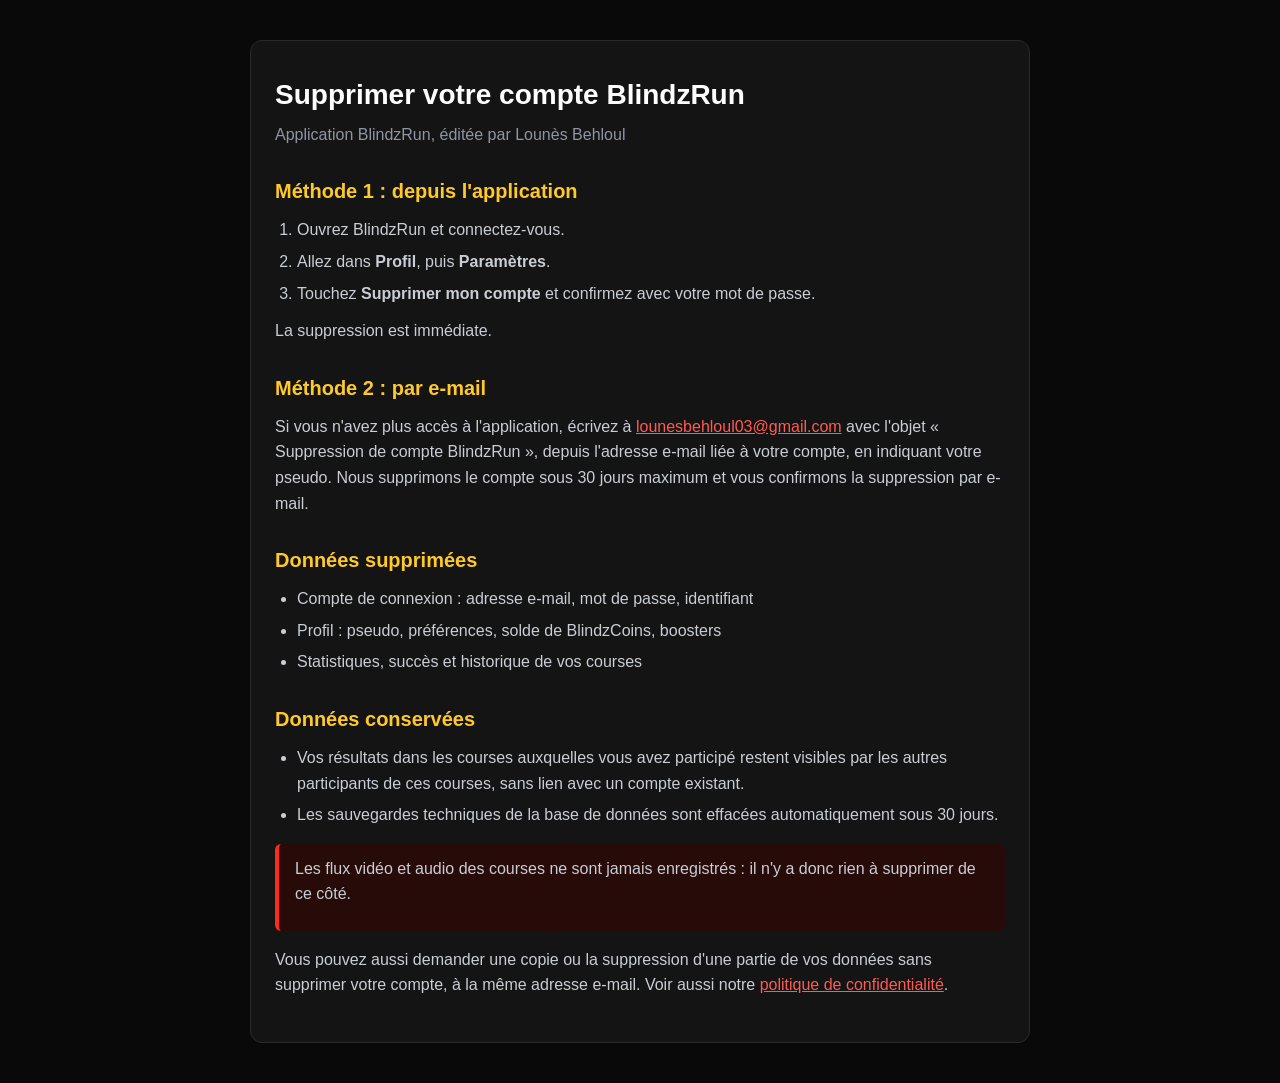
==== account-deletion.html @ 78bae071 "Privacy update" ====
<!DOCTYPE html>
<html lang="fr">
<head>
<meta charset="UTF-8">
<meta name="viewport" content="width=device-width, initial-scale=1.0">
<title>Suppression de compte - BlindzRun</title>
<link rel="stylesheet" href="style.css">
</head>
<body>
<div class="c">
<h1>Supprimer votre compte BlindzRun</h1>
<p class="sub">Application BlindzRun, éditée par Lounès Behloul</p>

<h2>Méthode 1 : depuis l'application</h2>
<ol>
<li>Ouvrez BlindzRun et connectez-vous.</li>
<li>Allez dans <strong>Profil</strong>, puis <strong>Paramètres</strong>.</li>
<li>Touchez <strong>Supprimer mon compte</strong> et confirmez avec votre mot de passe.</li>
</ol>
<p>La suppression est immédiate.</p>

<h2>Méthode 2 : par e-mail</h2>
<p>Si vous n'avez plus accès à l'application, écrivez à
<a href="mailto:lounesbehloul03@gmail.com?subject=Suppression%20de%20compte%20BlindzRun">lounesbehloul03@gmail.com</a>
avec l'objet « Suppression de compte BlindzRun », depuis l'adresse e-mail liée à votre compte, en indiquant votre pseudo.
Nous supprimons le compte sous 30 jours maximum et vous confirmons la suppression par e-mail.</p>

<h2>Données supprimées</h2>
<ul>
<li>Compte de connexion : adresse e-mail, mot de passe, identifiant</li>
<li>Profil : pseudo, préférences, solde de BlindzCoins, boosters</li>
<li>Statistiques, succès et historique de vos courses</li>
</ul>

<h2>Données conservées</h2>
<ul>
<li>Vos résultats dans les courses auxquelles vous avez participé restent visibles par les autres participants de ces courses, sans lien avec un compte existant.</li>
<li>Les sauvegardes techniques de la base de données sont effacées automatiquement sous 30 jours.</li>
</ul>

<div class="box"><p>Les flux vidéo et audio des courses ne sont jamais enregistrés : il n'y a donc rien à supprimer de ce côté.</p></div>

<p>Vous pouvez aussi demander une copie ou la suppression d'une partie de vos données sans supprimer votre compte, à la même adresse e-mail.
Voir aussi notre <a href="privacy-policy.html">politique de confidentialité</a>.</p>
</div>
</body>
</html>
---- style.css ----
*{box-sizing:border-box;margin:0;padding:0}
body{font-family:-apple-system,BlinkMacSystemFont,'Segoe UI',Roboto,Arial,sans-serif;line-height:1.6;color:#e8e8e8;background:#090909;padding:16px}
.c{max-width:780px;margin:24px auto;background:#141414;border:1px solid #2a2a2a;border-radius:12px;padding:32px 24px}
h1{color:#fff;font-size:28px;margin-bottom:4px}
.sub{color:#8f96a3;margin-bottom:24px}
h2{color:#ffc928;font-size:20px;margin:28px 0 10px}
p,ul,ol{margin-bottom:12px;color:#c9cdd4}
ul,ol{padding-left:22px}
li{margin-bottom:6px}
a{color:#ff5b52}
.box{background:#260b09;border-left:4px solid #ff2a1f;padding:12px 16px;border-radius:6px;margin:16px 0}
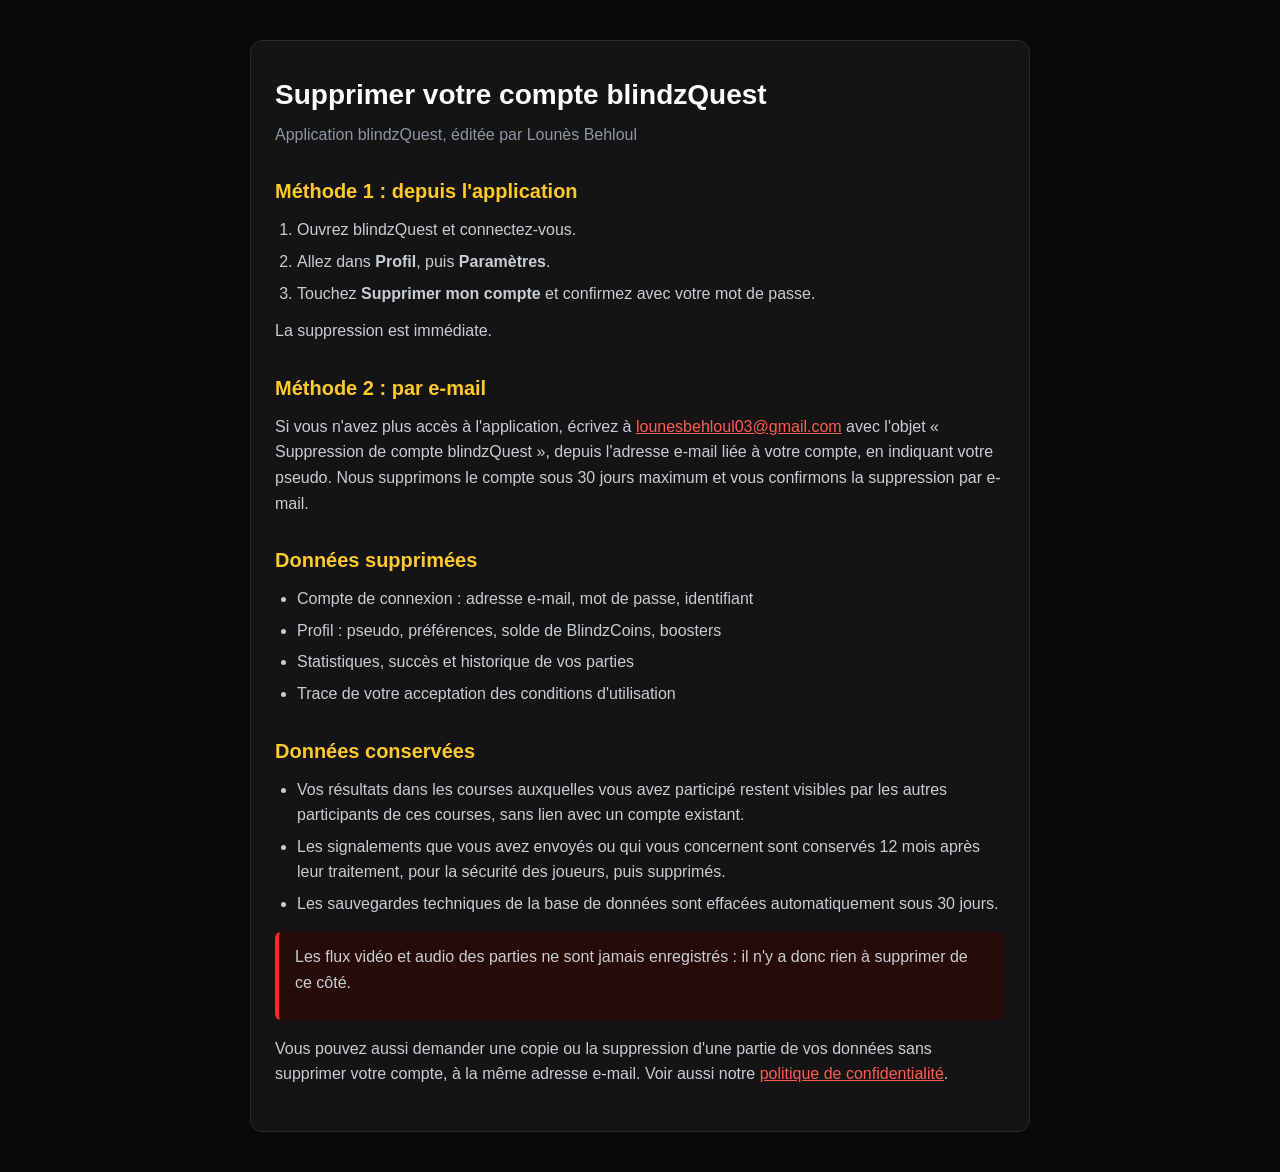
==== commit 9fbfdc61: "version blindzquest" ====
--- a/account-deletion.html
+++ b/account-deletion.html
@@ -3,17 +3,17 @@
 <head>
 <meta charset="UTF-8">
 <meta name="viewport" content="width=device-width, initial-scale=1.0">
-<title>Suppression de compte - BlindzRun</title>
+<title>Suppression de compte - blindzQuest</title>
 <link rel="stylesheet" href="style.css">
 </head>
 <body>
 <div class="c">
-<h1>Supprimer votre compte BlindzRun</h1>
-<p class="sub">Application BlindzRun, éditée par Lounès Behloul</p>
+<h1>Supprimer votre compte blindzQuest</h1>
+<p class="sub">Application blindzQuest, éditée par Lounès Behloul</p>
 
 <h2>Méthode 1 : depuis l'application</h2>
 <ol>
-<li>Ouvrez BlindzRun et connectez-vous.</li>
+<li>Ouvrez blindzQuest et connectez-vous.</li>
 <li>Allez dans <strong>Profil</strong>, puis <strong>Paramètres</strong>.</li>
 <li>Touchez <strong>Supprimer mon compte</strong> et confirmez avec votre mot de passe.</li>
 </ol>
@@ -21,27 +21,29 @@
 
 <h2>Méthode 2 : par e-mail</h2>
 <p>Si vous n'avez plus accès à l'application, écrivez à
-<a href="mailto:lounesbehloul03@gmail.com?subject=Suppression%20de%20compte%20BlindzRun">lounesbehloul03@gmail.com</a>
-avec l'objet « Suppression de compte BlindzRun », depuis l'adresse e-mail liée à votre compte, en indiquant votre pseudo.
+<a href="mailto:lounesbehloul03@gmail.com?subject=Suppression%20de%20compte%20blindzQuest">lounesbehloul03@gmail.com</a>
+avec l'objet « Suppression de compte blindzQuest », depuis l'adresse e-mail liée à votre compte, en indiquant votre pseudo.
 Nous supprimons le compte sous 30 jours maximum et vous confirmons la suppression par e-mail.</p>
 
 <h2>Données supprimées</h2>
 <ul>
 <li>Compte de connexion : adresse e-mail, mot de passe, identifiant</li>
 <li>Profil : pseudo, préférences, solde de BlindzCoins, boosters</li>
-<li>Statistiques, succès et historique de vos courses</li>
+<li>Statistiques, succès et historique de vos parties</li>
+<li>Trace de votre acceptation des conditions d'utilisation</li>
 </ul>
 
 <h2>Données conservées</h2>
 <ul>
 <li>Vos résultats dans les courses auxquelles vous avez participé restent visibles par les autres participants de ces courses, sans lien avec un compte existant.</li>
+<li>Les signalements que vous avez envoyés ou qui vous concernent sont conservés 12 mois après leur traitement, pour la sécurité des joueurs, puis supprimés.</li>
 <li>Les sauvegardes techniques de la base de données sont effacées automatiquement sous 30 jours.</li>
 </ul>
 
-<div class="box"><p>Les flux vidéo et audio des courses ne sont jamais enregistrés : il n'y a donc rien à supprimer de ce côté.</p></div>
+<div class="box"><p>Les flux vidéo et audio des parties ne sont jamais enregistrés : il n'y a donc rien à supprimer de ce côté.</p></div>
 
 <p>Vous pouvez aussi demander une copie ou la suppression d'une partie de vos données sans supprimer votre compte, à la même adresse e-mail.
-Voir aussi notre <a href="privacy-policy.html">politique de confidentialité</a>.</p>
+Voir aussi notre <a href="privacy.html">politique de confidentialité</a>.</p>
 </div>
 </body>
 </html>
